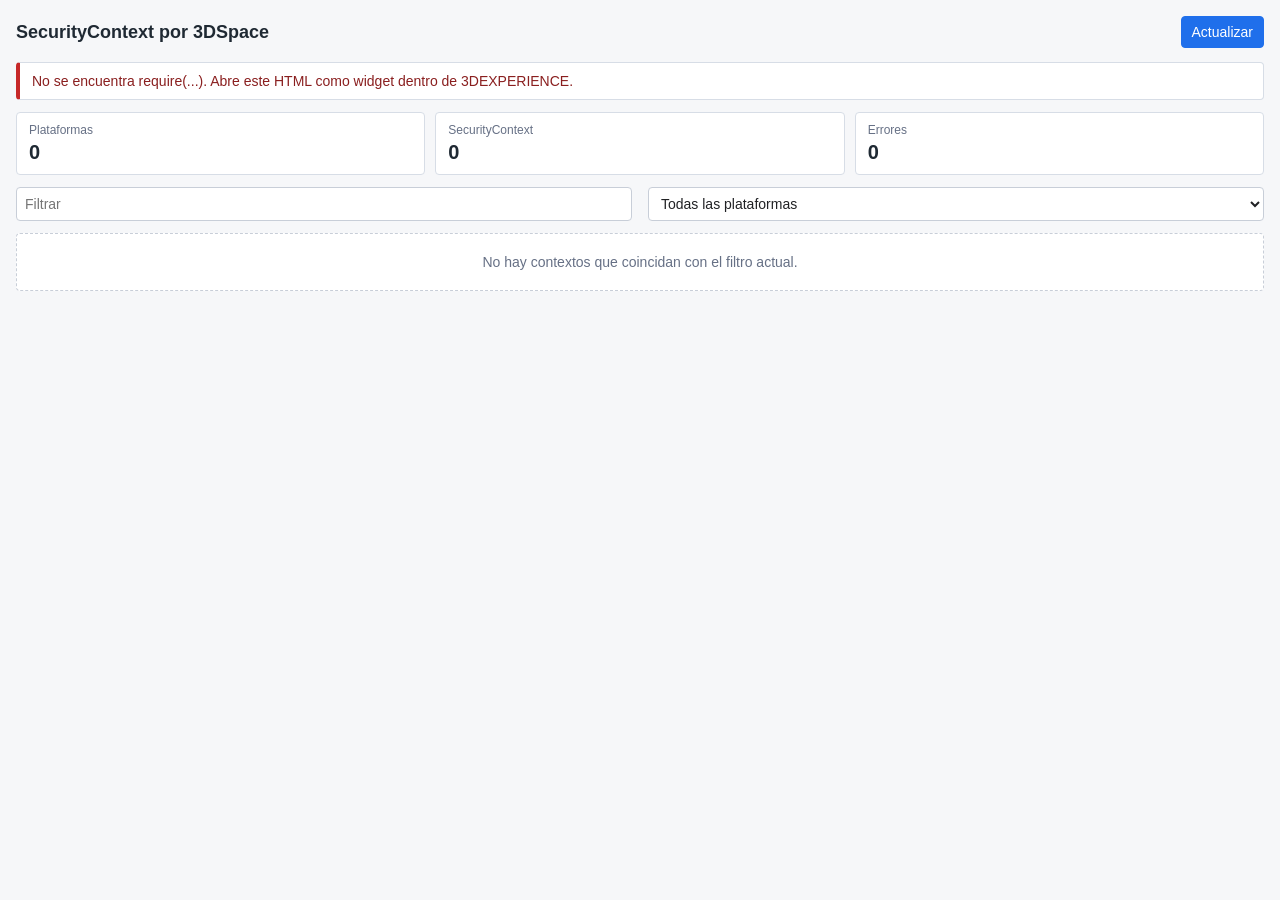
==== index.html @ d4c03b60 "change" ====
<!DOCTYPE html>
<html>
<head>
    <meta charset="UTF-8" />
    <title>SecurityContext por 3DSpace</title>
    <meta name="author" content="DSIS" />
    <meta name="description" content="SecurityContext por 3DSpace" />
    <meta name="apiVersion" content="1.3" />
    <meta name="debugMode" content="true" />
    <meta name="strictMode" content="false" />
    <link rel="stylesheet" type="text/css" href="styles/Main.css" />
    <script type="text/javascript" src="scripts/Main.js"></script>
</head>

<body>
<div class="app">
        <div class="toolbar">
            <h1>SecurityContext por 3DSpace</h1>
            <div class="actions">
                <button id="refresh" class="primary" type="button">Actualizar</button>
            </div>
        </div>

        <div id="status" class="status">Inicializando...</div>

        <div class="summary">
            <div class="metric">
                <div class="metric-label">Plataformas</div>
                <div id="platformCount" class="metric-value">0</div>
            </div>
            <div class="metric">
                <div class="metric-label">SecurityContext</div>
                <div id="contextCount" class="metric-value">0</div>
            </div>
            <div class="metric">
                <div class="metric-label">Errores</div>
                <div id="errorCount" class="metric-value">0</div>
            </div>
        </div>

        <div class="filters">
            <input id="search" type="search" placeholder="Filtrar" />
            <select id="platformFilter" aria-label="Filtrar por plataforma">
                <option value="">Todas las plataformas</option>
            </select>
        </div>

        <div id="spaceList" class="space-list">
            <div class="empty">Esperando datos...</div>
        </div>
    </div>
</body>
</html>
---- styles/Main.css ----
html,
        body {
            margin: 0;
            padding: 0;
            width: 100%;
            height: 100%;
            overflow: hidden;
            font-family: Arial, Helvetica, sans-serif;
            font-size: 14px;
            color: #202124;
            background: #f6f7f9;
        }

        * {
            box-sizing: border-box;
        }

        .app {
            height: 100vh;
            max-height: 100vh;
            overflow: auto;
            padding: 16px;
        }

        .toolbar {
            display: flex;
            align-items: center;
            justify-content: space-between;
            gap: 12px;
            margin-bottom: 14px;
        }

        h1 {
            margin: 0;
            font-size: 18px;
            font-weight: 700;
            color: #1f2933;
        }

        .actions {
            display: flex;
            align-items: center;
            gap: 8px;
        }

        button {
            border: 1px solid #c8ced8;
            border-radius: 4px;
            background: #ffffff;
            color: #1f2933;
            cursor: pointer;
            font: inherit;
            min-height: 32px;
            padding: 6px 10px;
        }

        button:hover {
            background: #eef3f8;
        }

        button.primary {
            border-color: #1f6feb;
            background: #1f6feb;
            color: #ffffff;
        }

        button.primary:hover {
            background: #185abc;
        }

        button.icon {
            width: 32px;
            min-width: 32px;
            padding: 0;
            font-size: 16px;
            line-height: 1;
        }

        .status {
            margin-bottom: 12px;
            padding: 10px 12px;
            border: 1px solid #d7dde6;
            border-left: 4px solid #4b6b88;
            border-radius: 4px;
            background: #ffffff;
            color: #344054;
            white-space: pre-wrap;
            word-break: break-word;
        }

        .status.error {
            border-left-color: #c62828;
            color: #8a1f1f;
        }

        .status.success {
            border-left-color: #2e7d32;
            color: #1f5c25;
        }

        .summary {
            display: grid;
            grid-template-columns: repeat(3, minmax(0, 1fr));
            gap: 10px;
            margin-bottom: 12px;
        }

        .metric {
            padding: 10px 12px;
            border: 1px solid #d7dde6;
            border-radius: 4px;
            background: #ffffff;
        }

        .metric-label {
            color: #667085;
            font-size: 12px;
            margin-bottom: 4px;
        }

        .metric-value {
            color: #1f2933;
            font-size: 20px;
            font-weight: 700;
        }

        .filters {
            display: flex;
            align-items: center;
            margin-bottom: 12px;
        }

        #search {
            flex: 1 1 0;
            margin-right: 16px;
        }

        #platformFilter {
            flex: 1 1 0;
        }

        input,
        select {
            box-sizing: border-box;
            width: 100%;
            min-width: 0;
            height: 34px;
            border: 1px solid #c8ced8;
            border-radius: 4px;
            padding: 6px 8px;
            background: #ffffff;
            color: #202124;
            font: inherit;
        }

        input:focus,
        select:focus {
            outline: 2px solid #1f2933;
            outline-offset: -2px;
        }

        .space-list {
            display: grid;
            gap: 12px;
        }

        .space-card {
            border: 1px solid #d7dde6;
            border-radius: 6px;
            background: #ffffff;
            overflow: hidden;
        }

        .space-header {
            display: flex;
            align-items: flex-start;
            justify-content: space-between;
            gap: 12px;
            padding: 12px;
            border-bottom: 1px solid #e3e7ee;
            background: #fbfcfd;
        }

        .space-title {
            margin: 0 0 4px 0;
            font-size: 15px;
            font-weight: 700;
            color: #1f2933;
            word-break: break-word;
        }

        .space-url {
            color: #667085;
            font-size: 12px;
            word-break: break-all;
        }

        .badge {
            flex: 0 0 auto;
            border-radius: 999px;
            padding: 4px 8px;
            background: #e8f1ff;
            color: #174ea6;
            font-size: 12px;
            font-weight: 700;
        }

        .context-list {
            display: grid;
        }

        .context-row {
            display: grid;
            grid-template-columns: minmax(0, 1fr) auto;
            gap: 10px;
            padding: 10px 12px;
            border-top: 1px solid #edf0f4;
        }

        .context-row:first-child {
            border-top: 0;
        }

        .context-main {
            min-width: 0;
        }

        .context-label {
            margin-bottom: 4px;
            font-weight: 700;
            color: #1f2933;
            word-break: break-word;
        }

        .context-meta {
            margin-bottom: 6px;
            color: #667085;
            font-size: 12px;
            word-break: break-word;
        }

        .context-value {
            display: block;
            width: 100%;
            padding: 7px 8px;
            border: 1px solid #dde3ec;
            border-radius: 4px;
            background: #f8fafc;
            color: #243447;
            font-family: Consolas, "Courier New", monospace;
            font-size: 12px;
            line-height: 1.45;
            white-space: normal;
            word-break: break-all;
        }

        .empty {
            padding: 20px 12px;
            border: 1px dashed #c8ced8;
            border-radius: 4px;
            background: #ffffff;
            color: #667085;
            text-align: center;
        }

        @media (max-width: 620px) {
            .app {
                padding: 12px;
            }

            .toolbar,
            .space-header {
                align-items: stretch;
                flex-direction: column;
            }

            .actions {
                justify-content: flex-start;
            }

            .summary,
            .filters {
                grid-template-columns: 1fr;
            }

            .filters {
                align-items: stretch;
                flex-direction: column;
            }

            #search {
                margin-right: 0;
                margin-bottom: 10px;
            }

            .context-row {
                grid-template-columns: 1fr;
            }

            button.icon {
                width: 100%;
            }
        }
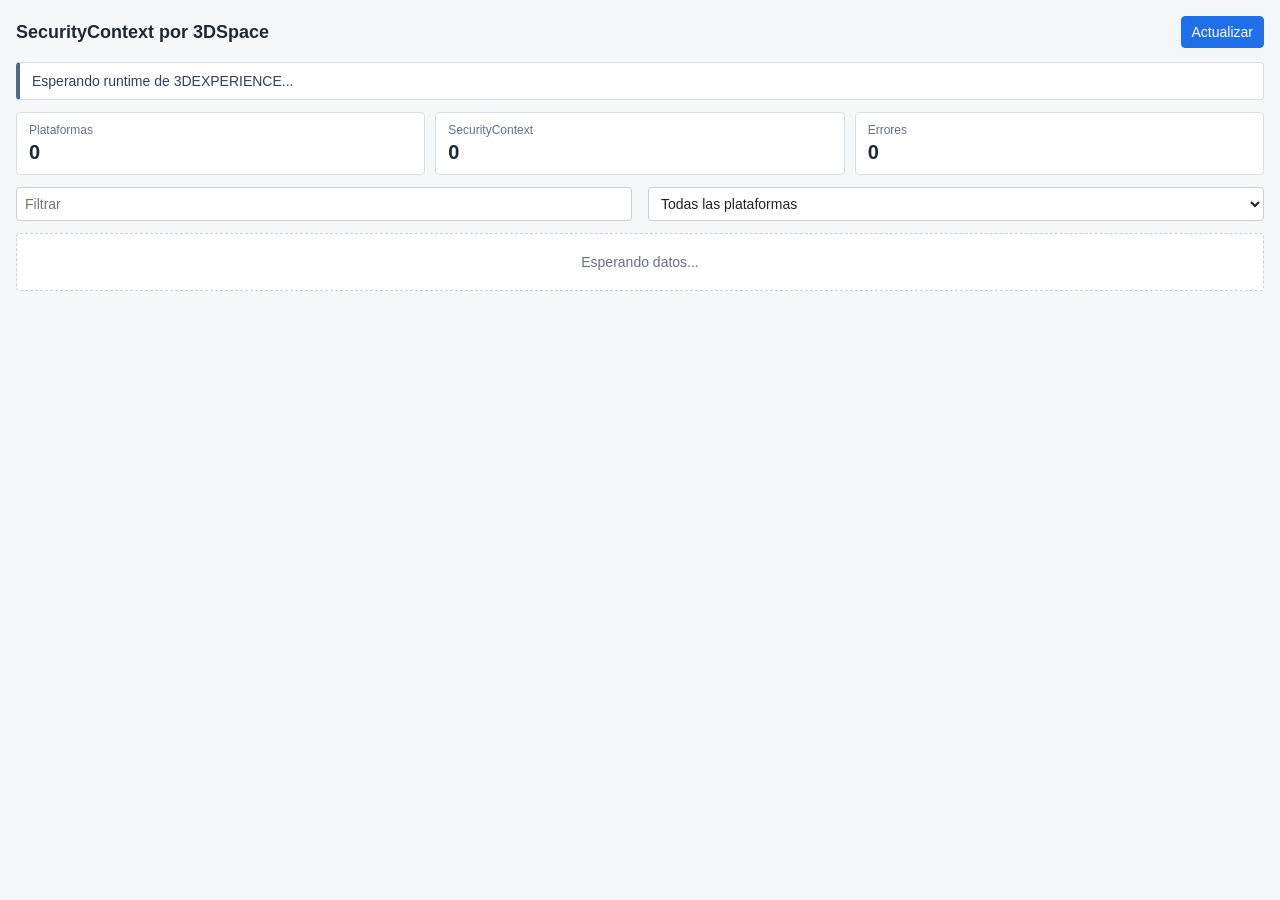
==== commit 9a6d3b1e: "change1" ====
--- a/index.html
+++ b/index.html
@@ -8,8 +8,7 @@
     <meta name="apiVersion" content="1.3" />
     <meta name="debugMode" content="true" />
     <meta name="strictMode" content="false" />
-    <link rel="stylesheet" type="text/css" href="styles/Main.css" />
-    <script type="text/javascript" src="scripts/Main.js"></script>
+    <link rel="stylesheet" type="text/css" href="./styles/Main.css?v=3" />
 </head>
 
 <body>
@@ -49,5 +48,6 @@
             <div class="empty">Esperando datos...</div>
         </div>
     </div>
+    <script type="text/javascript" src="./scripts/Main.js?v=4"></script>
 </body>
 </html>
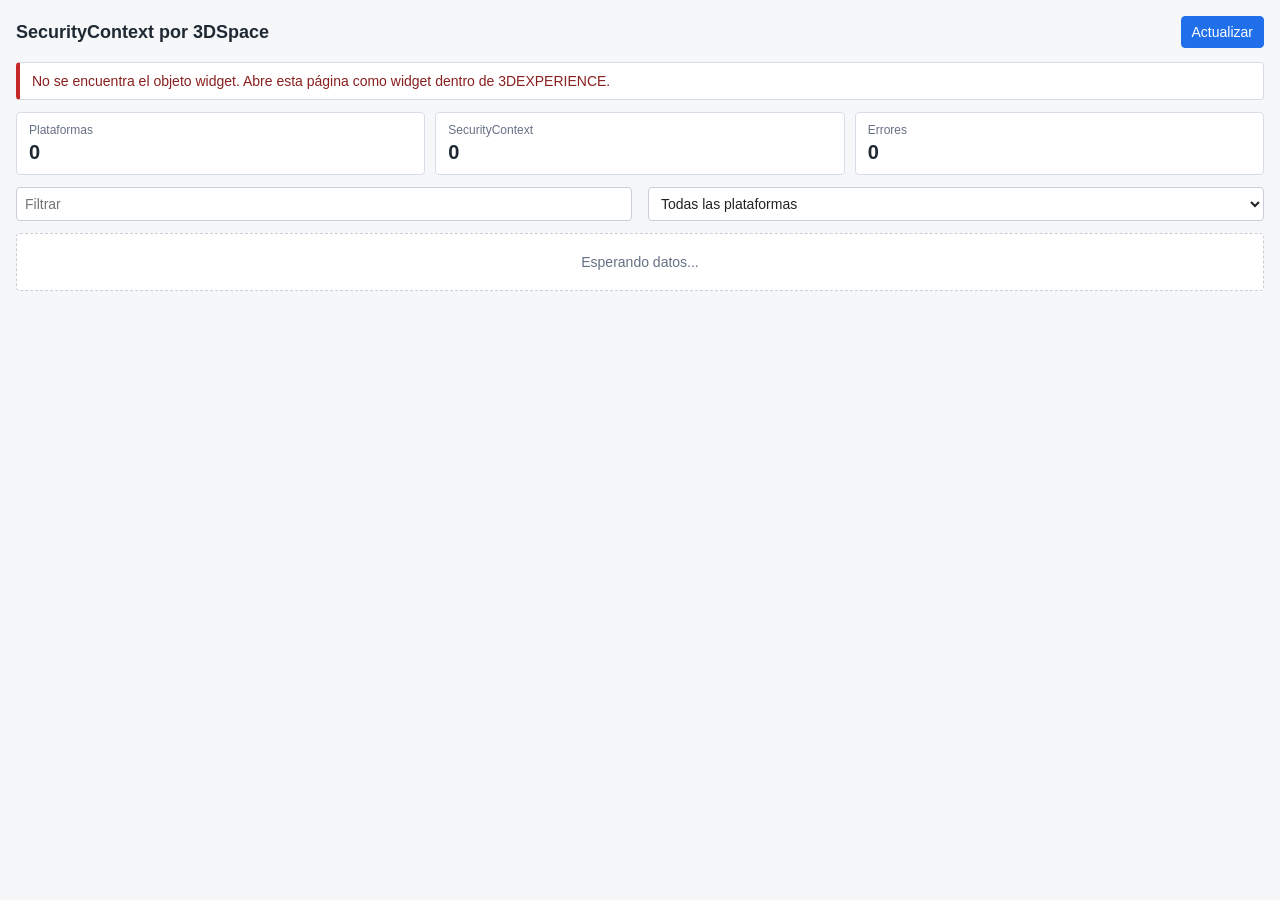
==== commit 4332e92d: "change1" ====
--- a/index.html
+++ b/index.html
@@ -8,7 +8,7 @@
     <meta name="apiVersion" content="1.3" />
     <meta name="debugMode" content="true" />
     <meta name="strictMode" content="false" />
-    <link rel="stylesheet" type="text/css" href="./styles/Main.css?v=3" />
+    <link rel="stylesheet" type="text/css" href="./styles/Main.css" />
 </head>
 
 <body>
@@ -48,6 +48,6 @@
             <div class="empty">Esperando datos...</div>
         </div>
     </div>
-    <script type="text/javascript" src="./scripts/Main.js?v=4"></script>
+    <script type="text/javascript" src="./scripts/Main.js"></script>
 </body>
 </html>
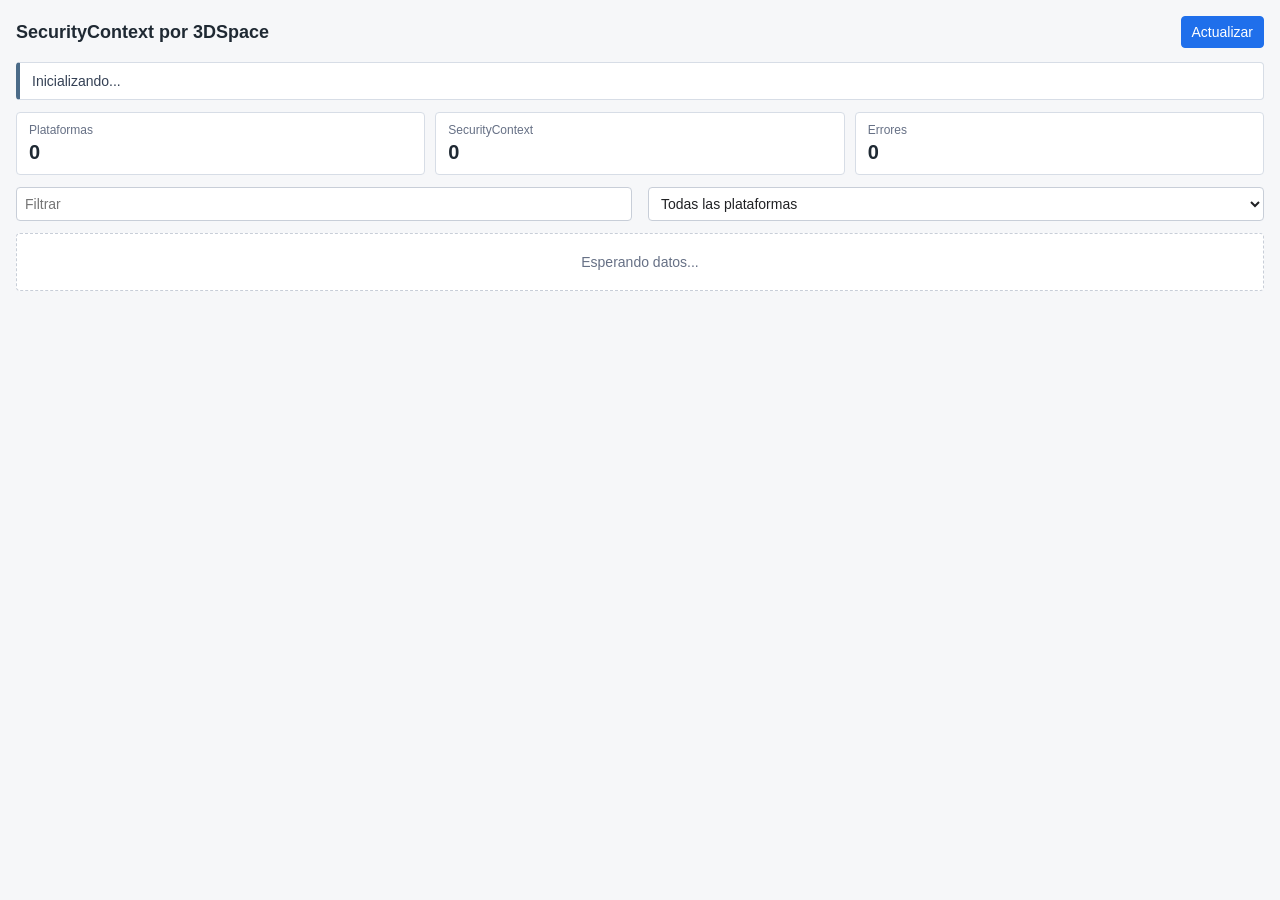
==== commit 5ecfd3b8: "Bump widget asset cache version" ====
--- a/index.html
+++ b/index.html
@@ -8,7 +8,7 @@
     <meta name="apiVersion" content="1.3" />
     <meta name="debugMode" content="true" />
     <meta name="strictMode" content="false" />
-    <link rel="stylesheet" type="text/css" href="./styles/Main.css" />
+    <link rel="stylesheet" type="text/css" href="./styles/Main.css?v=4" />
 </head>
 
 <body>
@@ -48,6 +48,6 @@
             <div class="empty">Esperando datos...</div>
         </div>
     </div>
-    <script type="text/javascript" src="./scripts/Main.js"></script>
+    <script type="text/javascript" src="./scripts/Main.js?v=4"></script>
 </body>
 </html>
